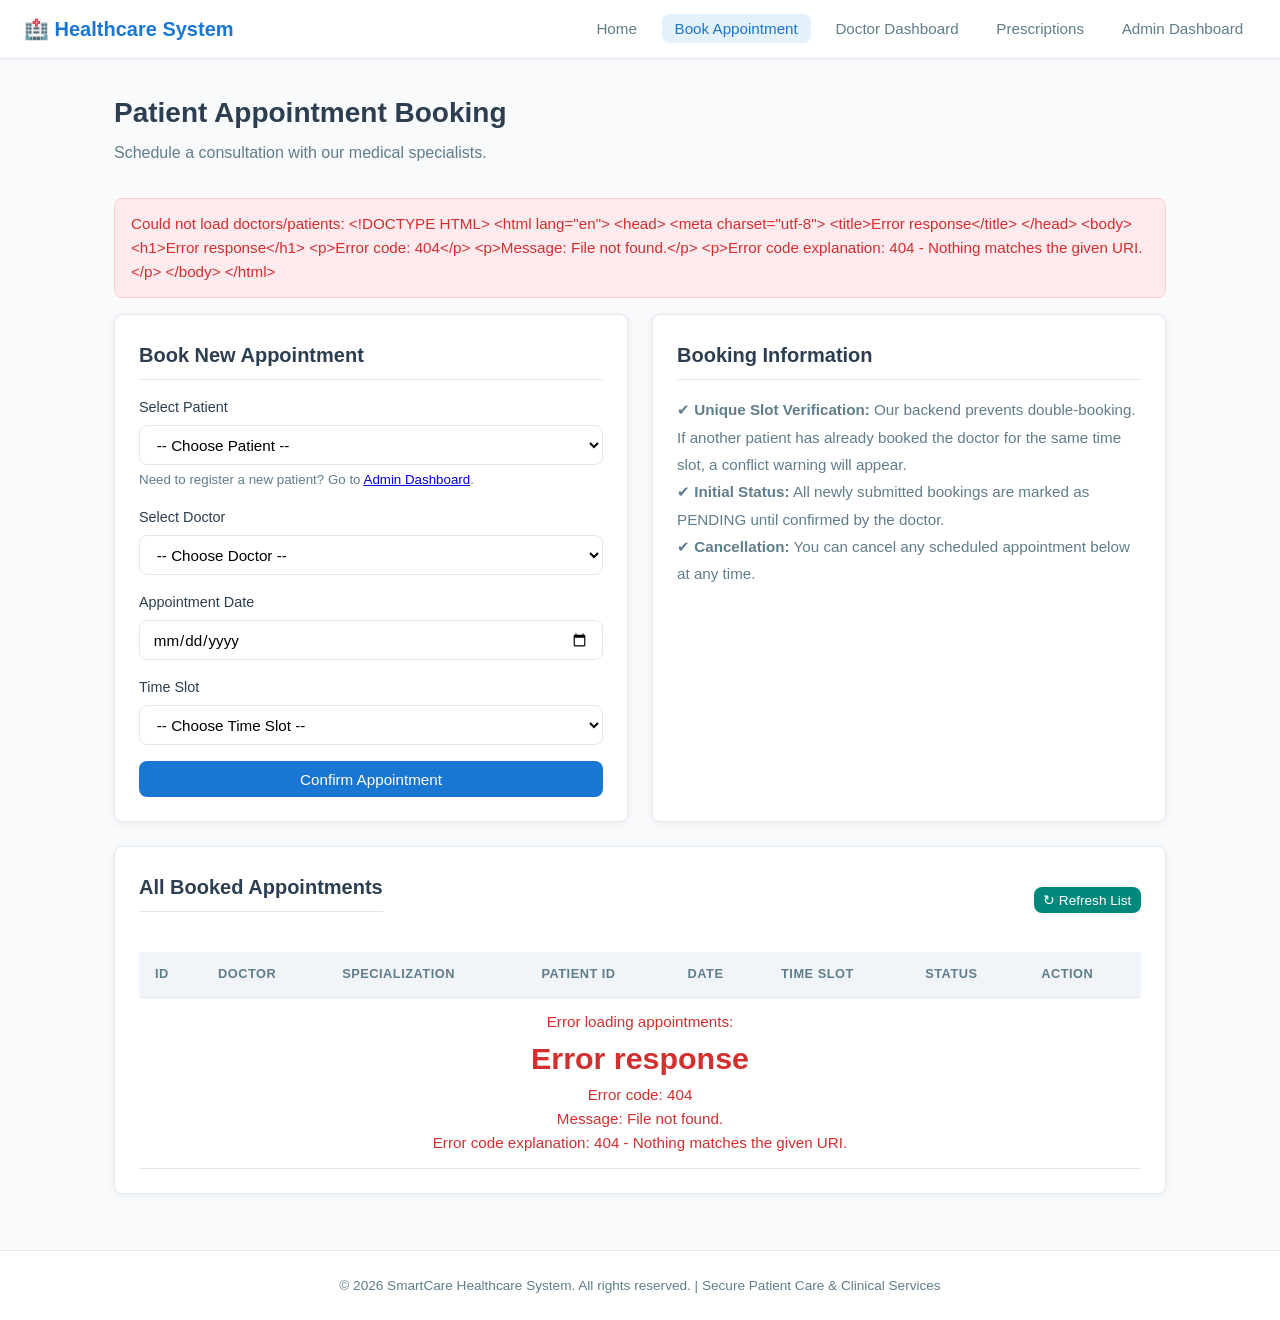
==== src/main/resources/static/patient-booking.html @ e6739701 "Initial healthcare appointment system" ====
<!DOCTYPE html>
<html lang="en">

<head>
    <meta charset="UTF-8">
    <meta name="viewport" content="width=device-width, initial-scale=1.0">
    <title>Book Appointment - Healthcare System</title>
    <link rel="stylesheet" href="css/style.css">
</head>

<body>

    <!-- Navigation Bar -->
    <nav class="navbar">
        <a href="index.html" class="nav-brand">🏥 Healthcare System</a>
        <ul class="nav-links">
            <li><a href="index.html">Home</a></li>
            <li><a href="patient-booking.html" class="active">Book Appointment</a></li>
            <li><a href="doctor-dashboard.html">Doctor Dashboard</a></li>
            <li><a href="prescriptions.html">Prescriptions</a></li>
            <li><a href="admin-dashboard.html">Admin Dashboard</a></li>
        </ul>
    </nav>

    <div class="container">
        <div class="page-header">
            <h1>Patient Appointment Booking</h1>
            <p>Schedule a consultation with our medical specialists.</p>
        </div>

        <!-- Alert messages -->
        <div id="bookingAlert" class="alert"></div>

        <div class="grid-2">
            <!-- Booking Form -->
            <div class="card">
                <h2>Book New Appointment</h2>
                <form id="bookingForm">
                    <div class="form-group">
                        <label for="patientSelect">Select Patient</label>
                        <select id="patientSelect" class="form-control" required>
                            <option value="">-- Choose Patient --</option>
                        </select>
                        <small style="color: var(--text-muted); display: block; margin-top: 4px;">
                            Need to register a new patient? Go to <a href="admin-dashboard.html">Admin Dashboard</a>.
                        </small>
                    </div>

                    <div class="form-group">
                        <label for="doctorSelect">Select Doctor</label>
                        <select id="doctorSelect" class="form-control" required>
                            <option value="">-- Choose Doctor --</option>
                        </select>
                    </div>

                    <div class="form-group">
                        <label for="appointmentDate">Appointment Date</label>
                        <input type="date" id="appointmentDate" class="form-control" required>
                    </div>

                    <div class="form-group">
                        <label for="timeSlot">Time Slot</label>
                        <select id="timeSlot" class="form-control" required>
                            <option value="">-- Choose Time Slot --</option>
                            <option value="09:00 AM">09:00 AM - 09:30 AM</option>
                            <option value="10:00 AM">10:00 AM - 10:30 AM</option>
                            <option value="11:00 AM">11:00 AM - 11:30 AM</option>
                            <option value="02:00 PM">02:00 PM - 02:30 PM</option>
                            <option value="03:00 PM">03:00 PM - 03:30 PM</option>
                            <option value="04:00 PM">04:00 PM - 04:30 PM</option>
                        </select>
                    </div>

                    <button type="submit" class="btn btn-primary" style="width: 100%;">Confirm Appointment</button>
                </form>
            </div>

            <!-- Guidelines / Tips -->
            <div class="card">
                <h2>Booking Information</h2>
                <div style="font-size: 0.95rem; color: var(--text-muted); line-height: 1.8;">
                    <p>✔ <strong>Unique Slot Verification:</strong> Our backend prevents double-booking. If another
                        patient has already booked the doctor for the same time slot, a conflict warning will appear.
                    </p>
                    <p>✔ <strong>Initial Status:</strong> All newly submitted bookings are marked as
                        <code>PENDING</code> until confirmed by the doctor.</p>
                    <p>✔ <strong>Cancellation:</strong> You can cancel any scheduled appointment below at any time.</p>
                </div>
            </div>
        </div>

        <!-- Appointments List -->
        <div class="card">
            <div style="display: flex; justify-content: space-between; align-items: center; margin-bottom: 1rem;">
                <h2>All Booked Appointments</h2>
                <button id="refreshBtn" class="btn btn-secondary btn-sm">↻ Refresh List</button>
            </div>

            <div class="table-responsive">
                <table>
                    <thead>
                        <tr>
                            <th>ID</th>
                            <th>Doctor</th>
                            <th>Specialization</th>
                            <th>Patient ID</th>
                            <th>Date</th>
                            <th>Time Slot</th>
                            <th>Status</th>
                            <th>Action</th>
                        </tr>
                    </thead>
                    <tbody id="appointmentsTableBody">
                        <tr>
                            <td colspan="8" style="text-align: center; color: var(--text-muted);">Loading
                                appointments...</td>
                        </tr>
                    </tbody>
                </table>
            </div>
        </div>

    </div>

    <footer>
        © 2026 SmartCare Healthcare System. All rights reserved. | Secure Patient Care & Clinical Services
    </footer>

    <script src="js/app.js"></script>
    <script>
        // Set minimum date to today
        const dateInput = document.getElementById('appointmentDate');
        const today = new Date().toISOString().split('T')[0];
        dateInput.min = today;

        // Load Doctors and Patients for Dropdowns
        async function loadInitialData() {
            try {
                // Fetch Doctors
                const doctors = await apiRequest('/api/doctors');
                const doctorSelect = document.getElementById('doctorSelect');
                doctorSelect.innerHTML = '<option value="">-- Choose Doctor --</option>';
                doctors.forEach(doc => {
                    const docName = doc.user ? doc.user.name : ('Doctor #' + doc.id);
                    const opt = document.createElement('option');
                    opt.value = doc.id;
                    opt.textContent = `${docName} (${doc.specialization || 'General'})`;
                    doctorSelect.appendChild(opt);
                });

                // Fetch Patients
                const patients = await apiRequest('/api/patients');
                const patientSelect = document.getElementById('patientSelect');
                patientSelect.innerHTML = '<option value="">-- Choose Patient --</option>';
                patients.forEach(p => {
                    const patName = p.user ? p.user.name : ('Patient #' + p.id);
                    const opt = document.createElement('option');
                    opt.value = p.id;
                    opt.textContent = `${patName} (Contact: ${p.contactNumber || 'N/A'})`;
                    patientSelect.appendChild(opt);
                });

                // If no doctors or patients exist, show helpful hint
                if (doctors.length === 0 || patients.length === 0) {
                    showAlert('bookingAlert', 'Tip: Please register at least one Doctor and Patient in the Admin Dashboard first.', 'info');
                }
            } catch (err) {
                showAlert('bookingAlert', 'Could not load doctors/patients: ' + err.message, 'danger');
            }
        }

        // Load Appointments Table
        async function loadAppointments() {
            const tbody = document.getElementById('appointmentsTableBody');
            try {
                const appointments = await apiRequest('/api/appointments');
                tbody.innerHTML = '';

                if (appointments.length === 0) {
                    tbody.innerHTML = '<tr><td colspan="8" style="text-align: center; color: var(--text-muted);">No appointments found.</td></tr>';
                    return;
                }

                appointments.forEach(apt => {
                    const docName = apt.doctor && apt.doctor.user ? apt.doctor.user.name : (apt.doctor ? 'Doctor #' + apt.doctor.id : 'N/A');
                    const spec = apt.doctor ? (apt.doctor.specialization || 'General') : 'N/A';
                    const patId = apt.patient ? apt.patient.id : 'N/A';

                    const tr = document.createElement('tr');
                    tr.innerHTML = `
                        <td>#${apt.id}</td>
                        <td><strong>${docName}</strong></td>
                        <td>${spec}</td>
                        <td>Patient #${patId}</td>
                        <td>${apt.appointmentDate}</td>
                        <td>${apt.timeSlot}</td>
                        <td>${getStatusBadge(apt.status)}</td>
                        <td>
                            ${apt.status !== 'CANCELLED' ?
                            `<button class="btn btn-danger btn-sm" onclick="cancelAppointment(${apt.id})">Cancel</button>`
                            : '<span style="color: var(--text-muted); font-size: 0.85rem;">Cancelled</span>'}
                        </td>
                    `;
                    tbody.appendChild(tr);
                });
            } catch (err) {
                tbody.innerHTML = `<tr><td colspan="8" style="color: var(--danger); text-align: center;">Error loading appointments: ${err.message}</td></tr>`;
            }
        }

        // Handle Booking Form Submit
        document.getElementById('bookingForm').addEventListener('submit', async (e) => {
            e.preventDefault();
            hideAlert('bookingAlert');

            const doctorId = document.getElementById('doctorSelect').value;
            const patientId = document.getElementById('patientSelect').value;
            const appointmentDate = document.getElementById('appointmentDate').value;
            const timeSlot = document.getElementById('timeSlot').value;

            // Proper JSON body with existing entity IDs (Prevents TransientPropertyValueException)
            const payload = {
                doctor: { id: parseInt(doctorId) },
                patient: { id: parseInt(patientId) },
                appointmentDate: appointmentDate,
                timeSlot: timeSlot
            };

            try {
                await apiRequest('/api/appointments', {
                    method: 'POST',
                    body: JSON.stringify(payload)
                });

                showAlert('bookingAlert', 'Appointment successfully booked with status PENDING!', 'success');
                document.getElementById('bookingForm').reset();
                loadAppointments();
            } catch (err) {
                showAlert('bookingAlert', err.message, 'danger');
            }
        });

        // Cancel Appointment Function
        async function cancelAppointment(id) {
            if (!confirm(`Are you sure you want to cancel appointment #${id}?`)) return;

            try {
                await apiRequest(`/api/appointments/${id}`, {
                    method: 'DELETE'
                });
                showAlert('bookingAlert', `Appointment #${id} has been cancelled.`, 'info');
                loadAppointments();
            } catch (err) {
                showAlert('bookingAlert', 'Failed to cancel appointment: ' + err.message, 'danger');
            }
        }

        document.getElementById('refreshBtn').addEventListener('click', loadAppointments);

        // Initial Page Load
        loadInitialData();
        loadAppointments();
    </script>
</body>

</html>
---- src/main/resources/static/css/style.css ----
/* Healthcare Appointment & Prescription System - Clean Vanilla CSS */

:root {
    --primary: #1976d2;
    --primary-dark: #0d47a1;
    --primary-light: #e3f2fd;
    --secondary: #00897b;
    --text-main: #2c3e50;
    --text-muted: #607d8b;
    --bg-main: #f8fafc;
    --bg-card: #ffffff;
    --border-color: #e2e8f0;
    --success: #2e7d32;
    --success-bg: #e8f5e9;
    --warning: #ed6c02;
    --warning-bg: #fff3e0;
    --danger: #d32f2f;
    --danger-bg: #ffebee;
    --info: #0288d1;
    --radius: 8px;
    --shadow: 0 2px 8px rgba(0, 0, 0, 0.06);
}

* {
    box-sizing: border-box;
    margin: 0;
    padding: 0;
    font-family: -apple-system, BlinkMacSystemFont, "Segoe UI", Roboto, Oxygen, Ubuntu, Cantarell, "Helvetica Neue", sans-serif;
}

body {
    background-color: var(--bg-main);
    color: var(--text-main);
    line-height: 1.6;
    min-height: 100vh;
    display: flex;
    flex-direction: column;
}

/* Navbar */
.navbar {
    background-color: #ffffff;
    border-bottom: 1px solid var(--border-color);
    padding: 0.8rem 1.5rem;
    display: flex;
    justify-content: space-between;
    align-items: center;
    position: sticky;
    top: 0;
    z-index: 100;
    box-shadow: 0 1px 4px rgba(0, 0, 0, 0.03);
}

.nav-brand {
    font-size: 1.25rem;
    font-weight: 700;
    color: var(--primary);
    text-decoration: none;
    display: flex;
    align-items: center;
    gap: 0.5rem;
}

.nav-links {
    display: flex;
    gap: 0.75rem;
    list-style: none;
}

.nav-links a {
    text-decoration: none;
    color: var(--text-muted);
    font-weight: 500;
    padding: 0.4rem 0.8rem;
    border-radius: var(--radius);
    transition: all 0.2s ease;
    font-size: 0.95rem;
}

.nav-links a:hover,
.nav-links a.active {
    color: var(--primary);
    background-color: var(--primary-light);
}

/* Main Container */
.container {
    max-width: 1100px;
    margin: 2rem auto;
    padding: 0 1.5rem;
    flex: 1;
    width: 100%;
}

/* Header Sections */
.page-header {
    margin-bottom: 2rem;
}

.page-header h1 {
    font-size: 1.75rem;
    color: var(--text-main);
    margin-bottom: 0.3rem;
}

.page-header p {
    color: var(--text-muted);
    font-size: 1rem;
}

/* Cards & Layout */
.card {
    background: var(--bg-card);
    border: 1px solid var(--border-color);
    border-radius: var(--radius);
    padding: 1.5rem;
    margin-bottom: 1.5rem;
    box-shadow: var(--shadow);
}

.card h2,
.card h3 {
    margin-bottom: 1rem;
    font-size: 1.25rem;
    color: var(--text-main);
    border-bottom: 1px solid var(--border-color);
    padding-bottom: 0.5rem;
}

.grid-2 {
    display: grid;
    grid-template-columns: 1fr 1fr;
    gap: 1.5rem;
}

.grid-3 {
    display: grid;
    grid-template-columns: repeat(3, 1fr);
    gap: 1.25rem;
}

@media (max-width: 768px) {

    .grid-2,
    .grid-3 {
        grid-template-columns: 1fr;
    }

    .navbar {
        flex-direction: column;
        gap: 0.8rem;
    }

    .nav-links {
        flex-wrap: wrap;
        justify-content: center;
    }
}

/* Forms & Inputs */
.form-group {
    margin-bottom: 1rem;
}

.form-group label {
    display: block;
    margin-bottom: 0.35rem;
    font-weight: 500;
    font-size: 0.9rem;
    color: var(--text-main);
}

.form-control {
    width: 100%;
    padding: 0.6rem 0.8rem;
    border: 1px solid var(--border-color);
    border-radius: var(--radius);
    font-size: 0.95rem;
    background-color: #fff;
    transition: border-color 0.2s;
}

.form-control:focus {
    outline: none;
    border-color: var(--primary);
    box-shadow: 0 0 0 3px rgba(25, 118, 210, 0.15);
}

/* Buttons */
.btn {
    display: inline-block;
    padding: 0.6rem 1.2rem;
    font-size: 0.95rem;
    font-weight: 500;
    text-align: center;
    text-decoration: none;
    border-radius: var(--radius);
    border: none;
    cursor: pointer;
    transition: all 0.2s;
}

.btn-primary {
    background-color: var(--primary);
    color: #fff;
}

.btn-primary:hover {
    background-color: var(--primary-dark);
}

.btn-secondary {
    background-color: var(--secondary);
    color: #fff;
}

.btn-secondary:hover {
    background-color: #00695c;
}

.btn-danger {
    background-color: var(--danger);
    color: #fff;
}

.btn-danger:hover {
    background-color: #b71c1c;
}

.btn-sm {
    padding: 0.3rem 0.6rem;
    font-size: 0.85rem;
}

/* Tables */
.table-responsive {
    overflow-x: auto;
}

table {
    width: 100%;
    border-collapse: collapse;
    margin-top: 0.5rem;
    font-size: 0.95rem;
}

th,
td {
    padding: 0.75rem 1rem;
    text-align: left;
    border-bottom: 1px solid var(--border-color);
}

th {
    background-color: #f1f5f9;
    color: var(--text-muted);
    font-weight: 600;
    text-transform: uppercase;
    font-size: 0.8rem;
    letter-spacing: 0.5px;
}

tr:hover {
    background-color: #fcfcfd;
}

/* Status Badges */
.badge {
    display: inline-block;
    padding: 0.25rem 0.6rem;
    border-radius: 50px;
    font-size: 0.75rem;
    font-weight: 600;
    text-transform: uppercase;
}

.badge-pending {
    background-color: var(--warning-bg);
    color: var(--warning);
}

.badge-confirmed {
    background-color: var(--primary-light);
    color: var(--primary);
}

.badge-completed {
    background-color: var(--success-bg);
    color: var(--success);
}

.badge-cancelled {
    background-color: var(--danger-bg);
    color: var(--danger);
}

/* Alerts & Notifications */
.alert {
    padding: 0.8rem 1rem;
    border-radius: var(--radius);
    margin-bottom: 1rem;
    font-size: 0.95rem;
    display: none;
}

.alert-success {
    background-color: var(--success-bg);
    color: var(--success);
    border: 1px solid #c8e6c9;
}

.alert-danger {
    background-color: var(--danger-bg);
    color: var(--danger);
    border: 1px solid #ffcdd2;
}

.alert-info {
    background-color: var(--primary-light);
    color: var(--primary-dark);
    border: 1px solid #bbdefb;
}

/* Quick Role Cards on Home */
.role-card {
    background: #fff;
    border: 1px solid var(--border-color);
    border-radius: var(--radius);
    padding: 1.5rem;
    text-align: center;
    box-shadow: var(--shadow);
    transition: transform 0.2s, box-shadow 0.2s;
    text-decoration: none;
    color: inherit;
    display: flex;
    flex-direction: column;
    justify-content: space-between;
}

.role-card:hover {
    transform: translateY(-4px);
    box-shadow: 0 6px 16px rgba(0, 0, 0, 0.08);
}

.role-icon {
    font-size: 2.5rem;
    margin-bottom: 0.75rem;
}

.role-card h3 {
    margin-bottom: 0.5rem;
    border-bottom: none;
    padding-bottom: 0;
}

.role-card p {
    color: var(--text-muted);
    font-size: 0.9rem;
    margin-bottom: 1rem;
}

/* Stat Box */
.stat-box {
    background: #fff;
    border: 1px solid var(--border-color);
    border-radius: var(--radius);
    padding: 1.2rem;
    text-align: center;
}

.stat-num {
    font-size: 2rem;
    font-weight: 700;
    color: var(--primary);
}

.stat-label {
    font-size: 0.85rem;
    color: var(--text-muted);
    text-transform: uppercase;
}

/* Prescription Preview Card */
.rx-card {
    background: #ffffff;
    border: 2px dashed #90caf9;
    border-radius: var(--radius);
    padding: 1.5rem;
    margin-top: 1rem;
}

.rx-header {
    display: flex;
    justify-content: space-between;
    border-bottom: 2px solid #e0e0e0;
    padding-bottom: 0.75rem;
    margin-bottom: 1rem;
}

footer {
    text-align: center;
    padding: 1.5rem;
    color: var(--text-muted);
    font-size: 0.85rem;
    border-top: 1px solid var(--border-color);
    background-color: #fff;
    margin-top: auto;
}
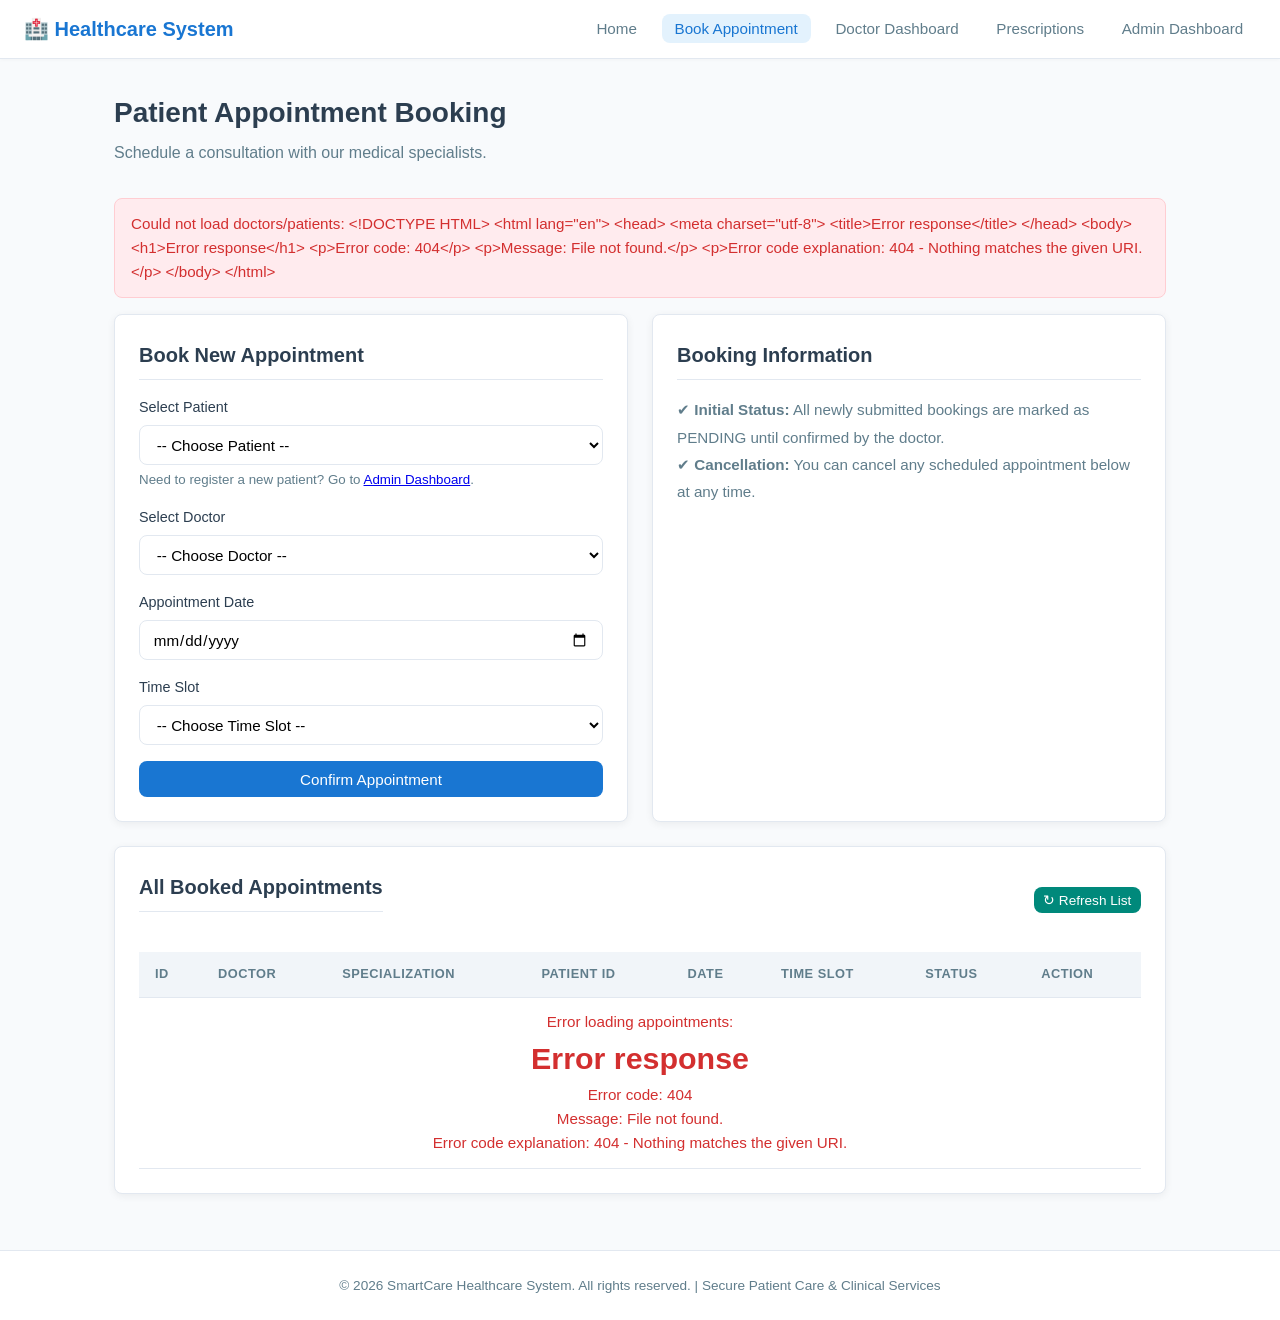
==== commit 7a786102: "Comment out unique slot verification guideline Comment out the unique slot verification guideline in" ====
--- a/src/main/resources/static/patient-booking.html
+++ b/src/main/resources/static/patient-booking.html
@@ -79,9 +79,9 @@
             <div class="card">
                 <h2>Booking Information</h2>
                 <div style="font-size: 0.95rem; color: var(--text-muted); line-height: 1.8;">
-                    <p>✔ <strong>Unique Slot Verification:</strong> Our backend prevents double-booking. If another
+                    <!--p>✔ <strong>Unique Slot Verification:</strong> Our backend prevents double-booking. If another
                         patient has already booked the doctor for the same time slot, a conflict warning will appear.
-                    </p>
+                </p-->
                     <p>✔ <strong>Initial Status:</strong> All newly submitted bookings are marked as
                         <code>PENDING</code> until confirmed by the doctor.</p>
                     <p>✔ <strong>Cancellation:</strong> You can cancel any scheduled appointment below at any time.</p>
@@ -263,4 +263,4 @@
     </script>
 </body>
 
-</html>+</html>
